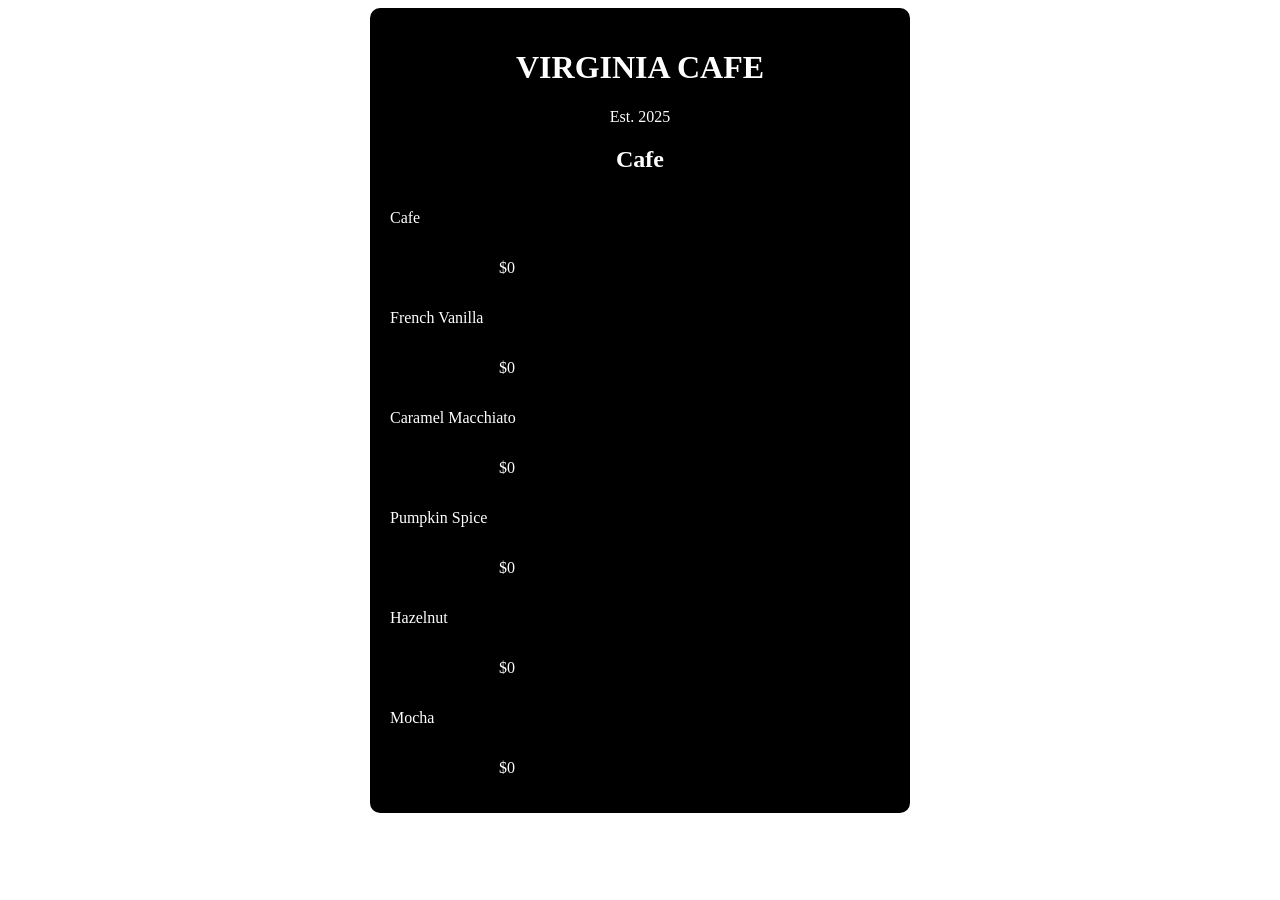
==== index.html @ c6e4da4b "d" ====
<!DOCTYPE html>
<html lang="es">

<head>
    <meta charset="UTF-8">
    <meta name="viewport" content="width=device-width, initial-scale=1.0">
    <title>Prueba</title>
    <link rel="stylesheet" href="styles.css" />
</head>

<body>
    <div id="menu">
        <main>
            <h1>
                VIRGINIA CAFE
            </h1>
            <p>Est. 2025</p>
            <section>
                <h2>Cafe</h2>
            </section>
            <article class="item">
                <p class="flavor">Cafe</p>
                <p class="price">$0</p>
            </article>
            <article class="item">
                <p class="flavor">French Vanilla</p>
                <p class="price">$0</p>
            </article>
            <article class="item">
                <p class="flavor">Caramel Macchiato</p>
                <p class="price">$0</p>
            </article>

            <article class="item">
                <p class="flavor">Pumpkin Spice</p>
                <p class="price">$0</p>
            </article>

            <article class="item">
                <p class="flavor">Hazelnut</p>
                <p class="price">$0</p>
            </article>
            <article class="item">
                <p class="flavor">Mocha</p>
                <p class="price">$0</p>
            </article>

        </main>
    </div>
</body>

</html>
---- styles.css ----
h1,
        h2,
        p {
            text-align: center;
            color: white;
        }

        body {
            background-color: rgb(255, 255, 255);
        }

        #menu {
            width: 80%;
            margin: auto auto auto auto;
            background-color: black;
            padding: 20px;
            border-radius: 10px;
            max-width: 500px;
        }

        .item p {
            display: inline-block;
        }

        .flavor {
            text-align: left;
            width: 75%;
        }

        .price {
            text-align: right;
            width: 25%;
        }
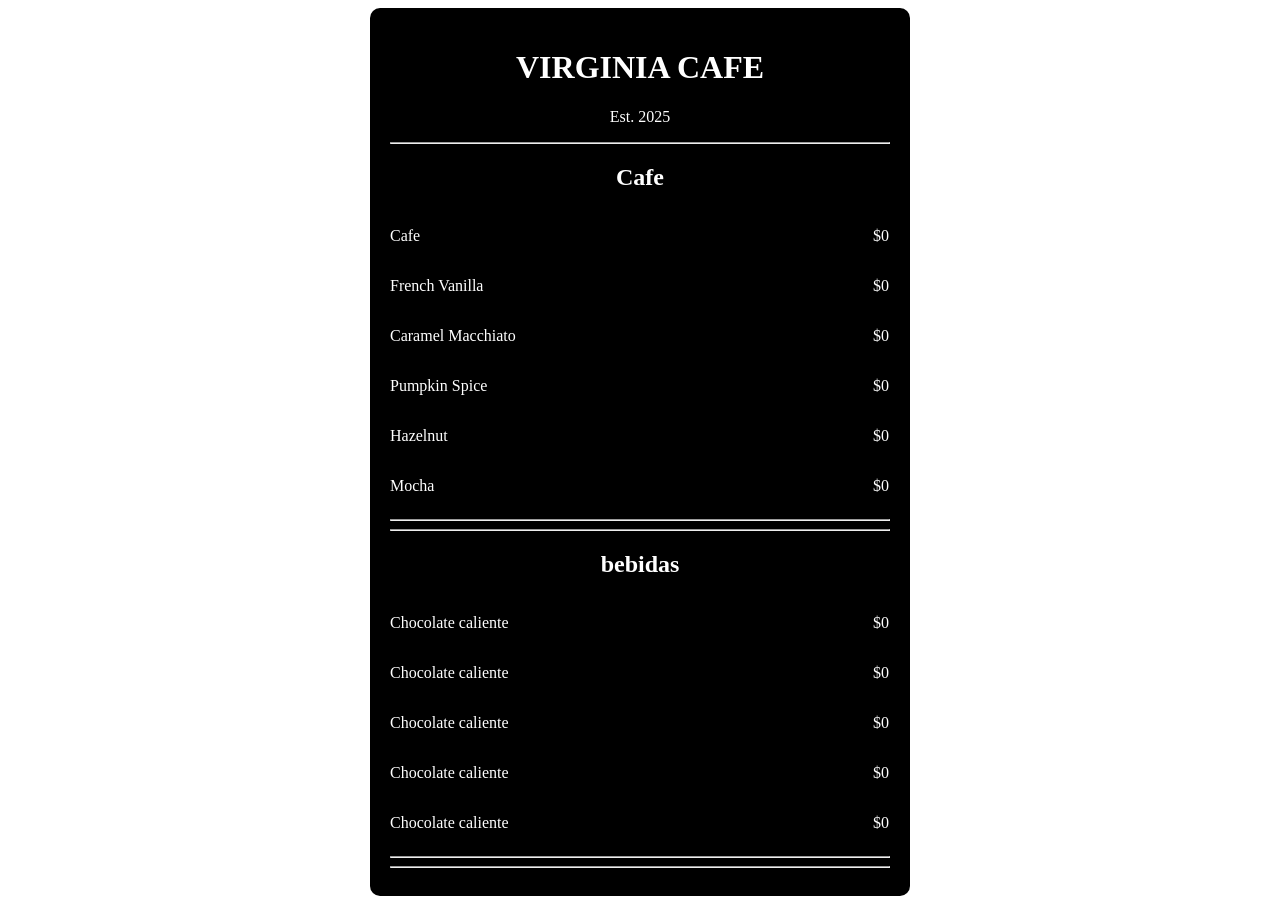
==== commit 11bd4e84: "commit de prueba" ====
--- a/index.html
+++ b/index.html
@@ -15,6 +15,7 @@
                 VIRGINIA CAFE
             </h1>
             <p>Est. 2025</p>
+            <hr />
             <section>
                 <h2>Cafe</h2>
             </section>
@@ -44,7 +45,33 @@
                 <p class="flavor">Mocha</p>
                 <p class="price">$0</p>
             </article>
-
+            <hr />
+            <hr />
+            <section>
+                <h2>bebidas</h2>
+            </section>
+            <article class="item">
+                <p class="flavor">Chocolate caliente</p>
+                <p class="price">$0</p>
+            </article>
+            <article class="item">
+                <p class="flavor">Chocolate caliente</p>
+                <p class="price">$0</p>
+            </article>
+            <article class="item">
+                <p class="flavor">Chocolate caliente</p>
+                <p class="price">$0</p>
+            </article>
+            <article class="item">
+                <p class="flavor">Chocolate caliente</p>
+                <p class="price">$0</p>
+            </article>
+            <article class="item">
+                <p class="flavor">Chocolate caliente</p>
+                <p class="price">$0</p>
+            </article>
+            <hr />
+            <hr />
         </main>
     </div>
 </body>
--- a/styles.css
+++ b/styles.css
@@ -29,5 +29,5 @@
 
         .price {
             text-align: right;
-            width: 25%;
+            width: 24%;
         }
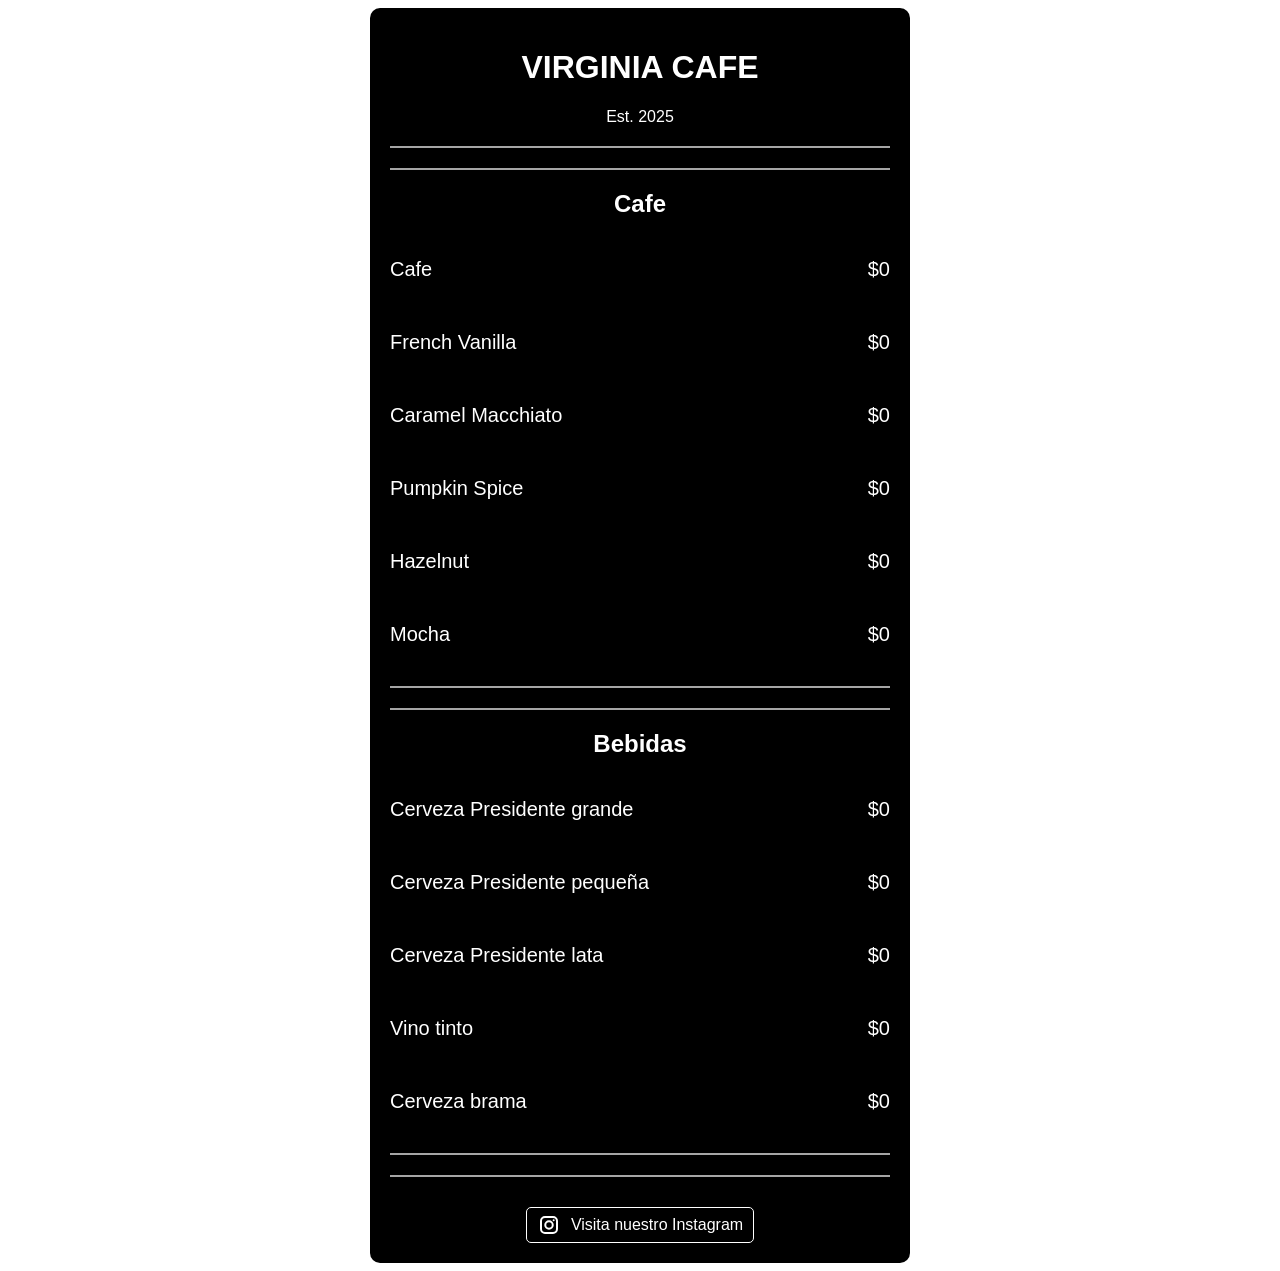
==== commit 9876bcac: "cambios" ====
--- a/index.html
+++ b/index.html
@@ -15,6 +15,7 @@
                 VIRGINIA CAFE
             </h1>
             <p>Est. 2025</p>
+            <hr />
             <hr />
             <section>
                 <h2>Cafe</h2>
@@ -48,31 +49,43 @@
             <hr />
             <hr />
             <section>
-                <h2>bebidas</h2>
+                <h2>Bebidas</h2>
             </section>
             <article class="item">
-                <p class="flavor">Chocolate caliente</p>
+                <p class="flavor">Cerveza Presidente grande</p>
                 <p class="price">$0</p>
             </article>
             <article class="item">
-                <p class="flavor">Chocolate caliente</p>
+                <p class="flavor">Cerveza Presidente pequeña</p>
                 <p class="price">$0</p>
             </article>
             <article class="item">
-                <p class="flavor">Chocolate caliente</p>
+                <p class="flavor">Cerveza Presidente lata</p>
                 <p class="price">$0</p>
             </article>
             <article class="item">
-                <p class="flavor">Chocolate caliente</p>
+                <p class="flavor">Vino tinto</p>
                 <p class="price">$0</p>
             </article>
             <article class="item">
-                <p class="flavor">Chocolate caliente</p>
+                <p class="flavor">Cerveza brama</p>
                 <p class="price">$0</p>
             </article>
             <hr />
             <hr />
         </main>
+        <footer>
+            <a href="https://www.youtube.com/" target="_blank">
+                <svg viewBox="0 0 24 24" fill="none" xmlns="http://www.w3.org/2000/svg" class="icono-svg">
+                    <g id="SVGRepo_iconCarrier">
+                        <path
+                            d="M16.65 7.2H16.66M8 20H16C18.2091 20 20 18.2091 20 16V8C20 5.79086 18.2091 4 16 4H8C5.79086 4 4 5.79086 4 8V16C4 18.2091 5.79086 20 8 20ZM15.75 12C15.75 14.0711 14.0711 15.75 12 15.75C9.92893 15.75 8.25 14.0711 8.25 12C8.25 9.92893 9.92893 8.25 12 8.25C14.0711 8.25 15.75 9.92893 15.75 12Z"
+                            stroke="currentColor" stroke-width="2" stroke-linecap="round" stroke-linejoin="round">
+                        </path>
+                    </g>
+                </svg>
+                <span>Visita nuestro Instagram</span></a>
+        </footer>
     </div>
 </body>
 
--- a/styles.css
+++ b/styles.css
@@ -1,12 +1,14 @@
         h1,
         h2,
-        p {
+        p,
+        a {
             text-align: center;
             color: white;
         }
 
         body {
-            background-color: rgb(255, 255, 255);
+            background-image: url('https://wallpaperbat.com/img/90921380-1k-black-coffee-picture-download.jpg');
+            font-family: sans-serif;
         }
 
         #menu {
@@ -16,18 +18,65 @@
             padding: 20px;
             border-radius: 10px;
             max-width: 500px;
+            box-shadow: 0px 10px 100px white;
+        }
+
+        .item {
+            display: flex;
+            justify-content: space-between;
+            margin-bottom: 10px;
         }
 
         .item p {
-            display: inline-block;
+            font-size: 20px;
         }
 
         .flavor {
             text-align: left;
-            width: 75%;
         }
 
         .price {
             text-align: right;
-            width: 24%;
+        }
+
+        footer {
+            display: flex;
+            text-align: center;
+            margin-top: 20px;
+        }
+
+
+        a {
+            color: white;
+            text-decoration: none;
+            border: 1px solid white;
+            padding: 5px 10px;
+            border-radius: 5px;
+            margin-top: 10px;
+            margin-left: auto;
+            margin-right: auto;
+            display: flex;
+            align-items: center;
+            gap: 10px;
+            width: fit-content;
+
+        }
+
+        hr {
+            border: 1px solid #a5a5a5;
+            margin: 20px 0;
+
+        }
+
+        svg {
+            width: 24px;
+            height: 24px;
+            /* Usamos 'currentColor' para que el SVG herede automáticamente el color del texto del botón */
+            fill: none;
+            transition: fill 0.3s ease;
+        }
+
+        a:hover {
+            background-color: white;
+            color: black;
         }
